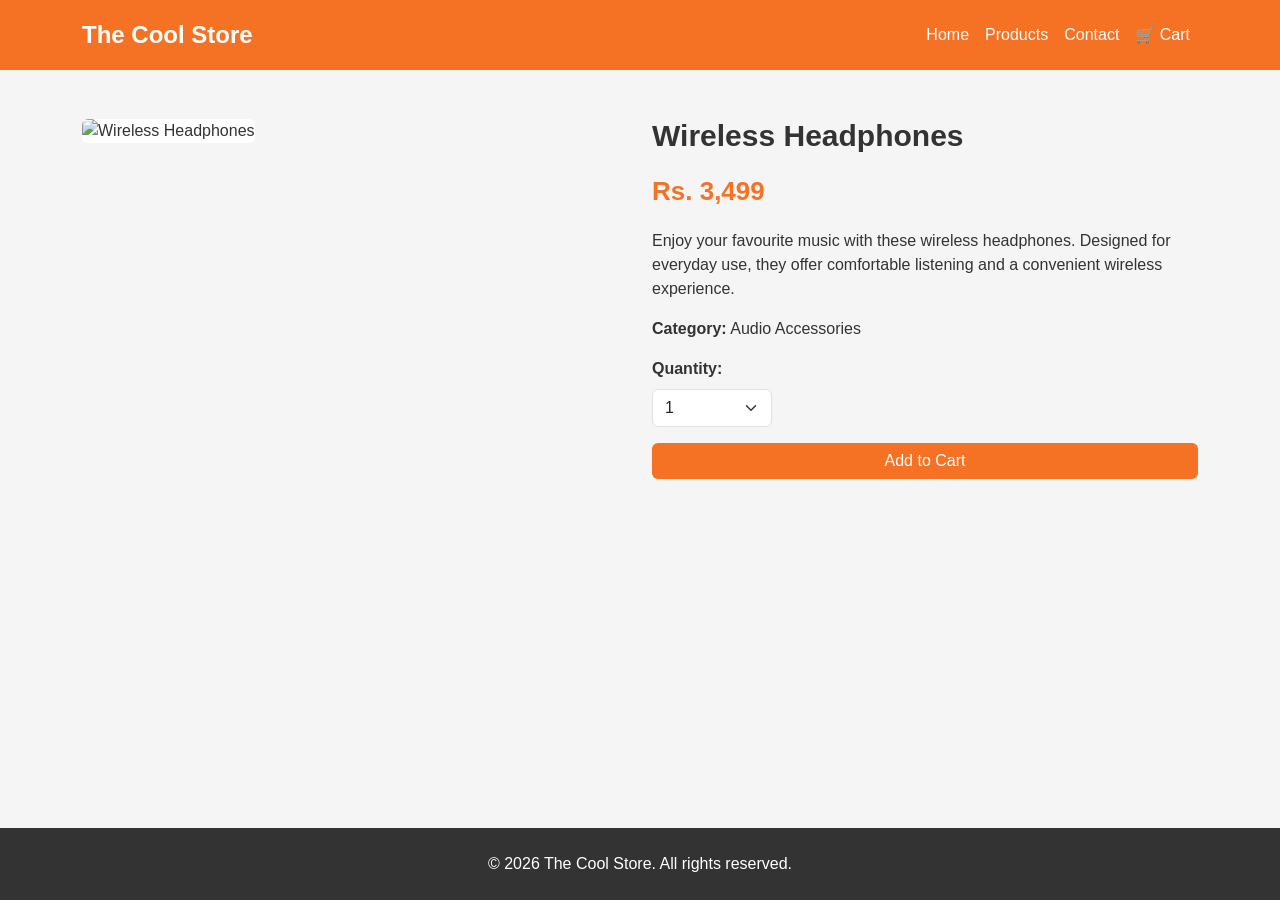
==== midterm/product.html @ 9d73b25c "midterm: baseline copy" ====
<!doctype html>
<html lang="en">
  <head>
    <meta charset="UTF-8" />
    <meta name="viewport" content="width=device-width, initial-scale=1.0" />
    <title>Wireless Headphones - The Cool Store</title>

    <link
      href="https://cdn.jsdelivr.net/npm/bootstrap@5.3.3/dist/css/bootstrap.min.css"
      rel="stylesheet"
    />
    <link rel="stylesheet" href="style.css" />
  </head>
  <body>
    <!-- Navigation Bar -->
    <nav class="navbar navbar-expand-lg store-navbar">
      <div class="container">
        <a class="navbar-brand fw-bold" href="index.html">The Cool Store</a>

        <button
          class="navbar-toggler"
          type="button"
          data-bs-toggle="collapse"
          data-bs-target="#navbarContent"
          aria-controls="navbarContent"
          aria-expanded="false"
          aria-label="Toggle navigation"
        >
          <span class="navbar-toggler-icon"></span>
        </button>

        <div class="collapse navbar-collapse" id="navbarContent">
          <ul class="navbar-nav ms-auto">
            <li class="nav-item">
              <a class="nav-link" href="index.html">Home</a>
            </li>
            <li class="nav-item">
              <a class="nav-link" href="index.html#products">Products</a>
            </li>
            <li class="nav-item">
              <a class="nav-link" href="#footer">Contact</a>
            </li>
            <li class="nav-item">
              <a class="nav-link" href="#">🛒 Cart</a>
            </li>
          </ul>
        </div>
      </div>
    </nav>

    <!-- Product Details -->
    <main class="container my-5">
      <div class="row g-4 align-items-start">
        <!-- Product Image -->
        <div class="col-12 col-md-6">
          <img
            src="https://plus.unsplash.com/premium_photo-1679513691474-73102089c117?q=80&w=1113&auto=format&fit=crop&ixlib=rb-4.1.0&ixid=NHwxMjA3fDA%3D"
            alt="Wireless Headphones"
            class="img-fluid rounded product-detail-image"
          />
        </div>

        <!-- Product Information -->
        <div class="col-12 col-md-6">
          <h1 class="product-detail-title">Wireless Headphones</h1>

          <p class="price product-detail-price">Rs. 3,499</p>

          <p>
            Enjoy your favourite music with these wireless headphones. Designed
            for everyday use, they offer comfortable listening and a convenient
            wireless experience.
          </p>

          <p><strong>Category:</strong> Audio Accessories</p>

          <label for="quantity" class="form-label">
            <strong>Quantity:</strong>
          </label>

          <select id="quantity" class="form-select quantity-select">
            <option value="1">1</option>
            <option value="2">2</option>
            <option value="3">3</option>
            <option value="4">4</option>
            <option value="5">5</option>
          </select>

          <button type="button" class="btn add-btn mt-3">Add to Cart</button>
        </div>
      </div>
    </main>

    <!-- Footer -->
    <footer id="footer" class="store-footer text-center py-4">
      <p class="mb-0">&copy; 2026 The Cool Store. All rights reserved.</p>
    </footer>

    <script src="https://cdn.jsdelivr.net/npm/bootstrap@5.3.3/dist/js/bootstrap.bundle.min.js"></script>
  </body>
</html>
---- midterm/style.css ----
/* General Styling */
body {
  font-family: Arial, sans-serif;
  background-color: #f5f5f5;
  color: #333;
  margin: 0;
}

/* Navigation Bar */
.store-navbar {
  background-color: #f57224;
  padding: 12px 0;
}

.store-navbar .navbar-brand {
  color: white;
  font-size: 24px;
}

.store-navbar .navbar-brand:hover {
  color: #fff0e5;
}

.store-navbar .nav-link {
  color: white;
}

.store-navbar .nav-link:hover {
  color: #ffe0cc;
}

/* Search Bar */
.search-form {
  flex: 1;
}

.search-form .form-control {
  border-radius: 4px 0 0 4px;
}

.search-btn {
  background-color: #333;
  color: white;
  border-radius: 0 4px 4px 0;
}

.search-btn:hover {
  background-color: #222;
  color: white;
}

/* Headings */
header h1 {
  font-size: 32px;
  font-weight: bold;
}

header p {
  color: #666;
}

.section-heading {
  font-size: 22px;
  font-weight: bold;
}

/* Categories */
.category-list {
  display: flex;
  flex-wrap: wrap;
  gap: 12px;
}

.category-list a {
  background-color: white;
  color: #333;
  text-decoration: none;
  padding: 10px 16px;
  border-radius: 5px;
  border: 1px solid #ddd;
}

.category-list a:hover {
  color: #f57224;
  border-color: #f57224;
}

/* Product Cards */
.product-card {
  border: none;
  border-radius: 5px;
  overflow: hidden;
  background-color: white;
  transition: box-shadow 0.2s;
}

.product-card:hover {
  box-shadow: 0 4px 12px rgba(0, 0, 0, 0.12);
}

.product-card .card-img-top {
  width: 100%;
  height: 180px;
  object-fit: cover;
}

.product-card .card-title {
  font-size: 16px;
  min-height: 40px;
}

.price {
  color: #f57224;
  font-size: 18px;
  font-weight: bold;
}

.add-btn {
  background-color: #f57224;
  color: white;
  border: none;
  width: 100%;
}

.add-btn:hover {
  background-color: #dc5e13;
  color: white;
}

/* Footer */
.store-footer {
  background-color: #333;
  color: white;
}

/* Tablet */
@media (max-width: 768px) {
  header h1 {
    font-size: 27px;
  }

  .product-card .card-img-top {
    height: 150px;
  }
}

/* Mobile */
@media (max-width: 375px) {
  header h1 {
    font-size: 23px;
  }

  .section-heading {
    font-size: 19px;
  }

  .product-card .card-img-top {
    height: 120px;
  }

  .product-card .card-title {
    font-size: 14px;
  }

  .price {
    font-size: 16px;
  }

  .category-list {
    gap: 8px;
  }

  .category-list a {
    padding: 8px 10px;
    font-size: 14px;
  }
}

/* Product Detail Page */
.product-detail-image {
  width: 100%;
  max-height: 500px;
  object-fit: cover;
  background-color: white;
}

.product-detail-title {
  font-size: 30px;
  font-weight: bold;
}

.product-detail-price {
  font-size: 26px;
  margin: 18px 0;
}

.quantity-select {
  max-width: 120px;
}

.product-detail-title + .price {
  color: #f57224;
}

@media (max-width: 576px) {
  .product-detail-title {
    font-size: 24px;
  }

  .product-detail-price {
    font-size: 22px;
  }
}

/* Keep footer at the bottom of short pages */
html,
body {
  min-height: 100%;
}

body {
  min-height: 100vh;
  display: flex;
  flex-direction: column;
}

main {
  flex: 1;
}
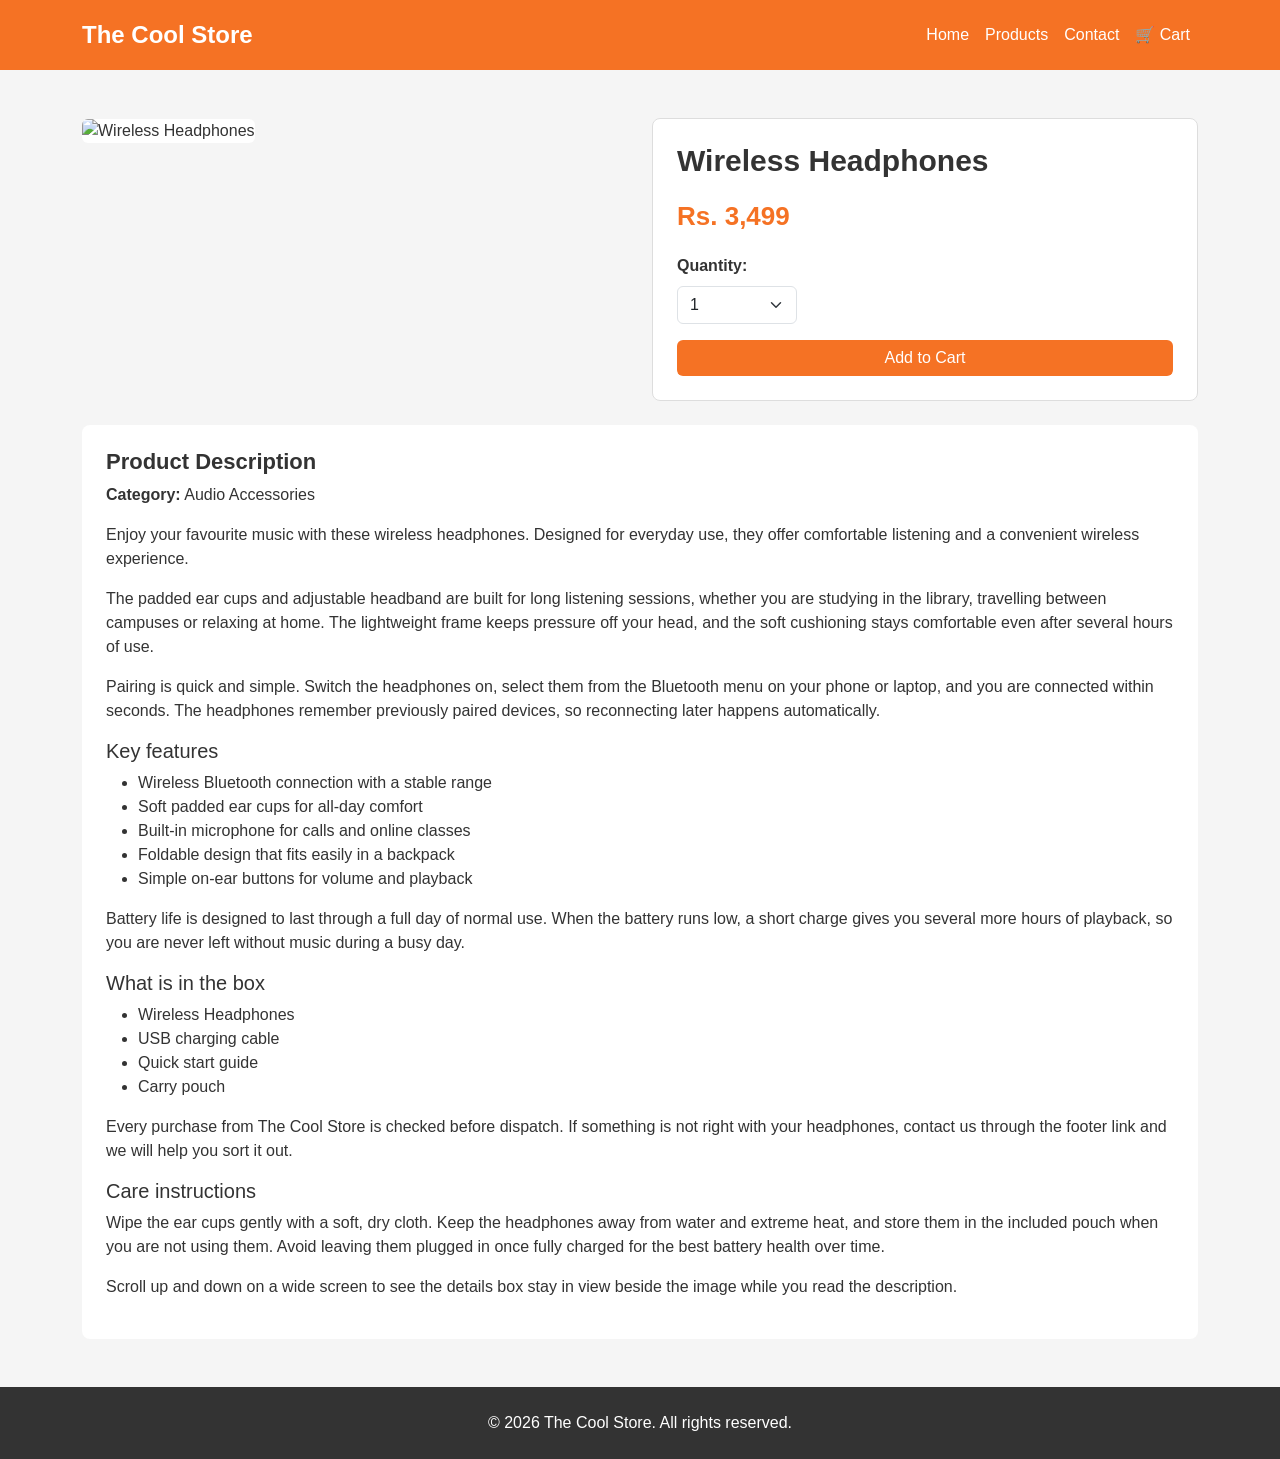
==== commit 4f3b473a: "midterm: task 2 product page grid and sticky details" ====
--- a/midterm/product.html
+++ b/midterm/product.html
@@ -48,11 +48,11 @@
       </div>
     </nav>
 
-    <!-- Product Details -->
+    <!-- Product Details (Task 2: CSS Grid with named areas) -->
     <main class="container my-5">
-      <div class="row g-4 align-items-start">
-        <!-- Product Image -->
-        <div class="col-12 col-md-6">
+      <div class="product-layout">
+        <!-- grid-area: image -->
+        <div class="product-image">
           <img
             src="https://plus.unsplash.com/premium_photo-1679513691474-73102089c117?q=80&w=1113&auto=format&fit=crop&ixlib=rb-4.1.0&ixid=NHwxMjA3fDA%3D"
             alt="Wireless Headphones"
@@ -60,19 +60,11 @@
           />
         </div>
 
-        <!-- Product Information -->
-        <div class="col-12 col-md-6">
+        <!-- grid-area: details (sticky from BP up) -->
+        <div class="product-details">
           <h1 class="product-detail-title">Wireless Headphones</h1>
 
           <p class="price product-detail-price">Rs. 3,499</p>
-
-          <p>
-            Enjoy your favourite music with these wireless headphones. Designed
-            for everyday use, they offer comfortable listening and a convenient
-            wireless experience.
-          </p>
-
-          <p><strong>Category:</strong> Audio Accessories</p>
 
           <label for="quantity" class="form-label">
             <strong>Quantity:</strong>
@@ -88,6 +80,67 @@
 
           <button type="button" class="btn add-btn mt-3">Add to Cart</button>
         </div>
+
+        <!-- grid-area: description -->
+        <section class="product-description">
+          <h2 class="section-heading">Product Description</h2>
+          <p><strong>Category:</strong> Audio Accessories</p>
+          <p>
+            Enjoy your favourite music with these wireless headphones. Designed
+            for everyday use, they offer comfortable listening and a convenient
+            wireless experience.
+          </p>
+          <p>
+            The padded ear cups and adjustable headband are built for long
+            listening sessions, whether you are studying in the library,
+            travelling between campuses or relaxing at home. The lightweight
+            frame keeps pressure off your head, and the soft cushioning stays
+            comfortable even after several hours of use.
+          </p>
+          <p>
+            Pairing is quick and simple. Switch the headphones on, select them
+            from the Bluetooth menu on your phone or laptop, and you are
+            connected within seconds. The headphones remember previously paired
+            devices, so reconnecting later happens automatically.
+          </p>
+          <h3 class="h5">Key features</h3>
+          <ul>
+            <li>Wireless Bluetooth connection with a stable range</li>
+            <li>Soft padded ear cups for all-day comfort</li>
+            <li>Built-in microphone for calls and online classes</li>
+            <li>Foldable design that fits easily in a backpack</li>
+            <li>Simple on-ear buttons for volume and playback</li>
+          </ul>
+          <p>
+            Battery life is designed to last through a full day of normal use.
+            When the battery runs low, a short charge gives you several more
+            hours of playback, so you are never left without music during a busy
+            day.
+          </p>
+          <h3 class="h5">What is in the box</h3>
+          <ul>
+            <li>Wireless Headphones</li>
+            <li>USB charging cable</li>
+            <li>Quick start guide</li>
+            <li>Carry pouch</li>
+          </ul>
+          <p>
+            Every purchase from The Cool Store is checked before dispatch. If
+            something is not right with your headphones, contact us through the
+            footer link and we will help you sort it out.
+          </p>
+          <h3 class="h5">Care instructions</h3>
+          <p>
+            Wipe the ear cups gently with a soft, dry cloth. Keep the headphones
+            away from water and extreme heat, and store them in the included
+            pouch when you are not using them. Avoid leaving them plugged in
+            once fully charged for the best battery health over time.
+          </p>
+          <p>
+            Scroll up and down on a wide screen to see the details box stay in
+            view beside the image while you read the description.
+          </p>
+        </section>
       </div>
     </main>
 
--- a/midterm/style.css
+++ b/midterm/style.css
@@ -227,3 +227,102 @@
 main {
   flex: 1;
 }
+
+/* ===== MIDTERM Task 1 (H = 301) ===== */
+:root {
+  --accent: hsl(301, 70%, 45%);
+}
+
+/* the category buttons are now labels, styled like the old links */
+.category-list label {
+  background-color: white;
+  color: #333;
+  padding: 10px 16px;
+  border-radius: 5px;
+  border: 1px solid #ddd;
+  cursor: pointer;
+}
+
+.category-list label:hover {
+  color: var(--accent);
+  border-color: var(--accent);
+}
+
+/* selected filter uses the accent colour */
+body:has(#cat-all:checked) label[for="cat-all"],
+body:has(#cat-audio:checked) label[for="cat-audio"],
+body:has(#cat-computer:checked) label[for="cat-computer"],
+body:has(#cat-mobile:checked) label[for="cat-mobile"],
+body:has(#cat-gaming:checked) label[for="cat-gaming"] {
+  background-color: var(--accent);
+  border-color: var(--accent);
+  color: white;
+}
+
+/* hide cards that don't match (display:none = no gaps in the grid) */
+body:has(#cat-audio:checked) .product-item:not([data-category="audio"]),
+body:has(#cat-computer:checked) .product-item:not([data-category="computer"]),
+body:has(#cat-mobile:checked) .product-item:not([data-category="mobile"]),
+body:has(#cat-gaming:checked) .product-item:not([data-category="gaming"]) {
+  display: none;
+}
+
+/* small phones: same smaller buttons your old links had */
+@media (max-width: 375px) {
+  .category-list label {
+    padding: 8px 10px;
+    font-size: 14px;
+  }
+}
+
+/* ===== MIDTERM Task 2 (BP = 643px, sticky top = 73px) ===== */
+.product-layout {
+  display: grid;
+  gap: 24px;
+  grid-template-columns: minmax(0, 1fr);
+  grid-template-areas:
+    "image"
+    "details"
+    "description";
+}
+
+.product-image {
+  grid-area: image;
+}
+
+.product-details {
+  grid-area: details;
+  background-color: white;
+  border: 1px solid #ddd;
+  border-radius: 8px;
+  padding: 24px;
+}
+
+.product-description {
+  grid-area: description;
+  background-color: white;
+  border-radius: 8px;
+  padding: 24px;
+}
+
+/* 643px = BP */
+@media (min-width: 643px) {
+  .product-layout {
+    grid-template-columns: repeat(2, minmax(0, 1fr));
+    grid-template-areas:
+      "image details"
+      "description description";
+  }
+
+  .product-details {
+    position: sticky;
+    top: 73px; /* (43 mod 40) + 70 */
+    align-self: start; /* without this the box stretches and cannot stick */
+  }
+
+  /* tall image row gives the sticky box room to travel */
+  .product-image .product-detail-image {
+    max-height: none;
+    height: clamp(520px, 85vh, 720px);
+  }
+}
